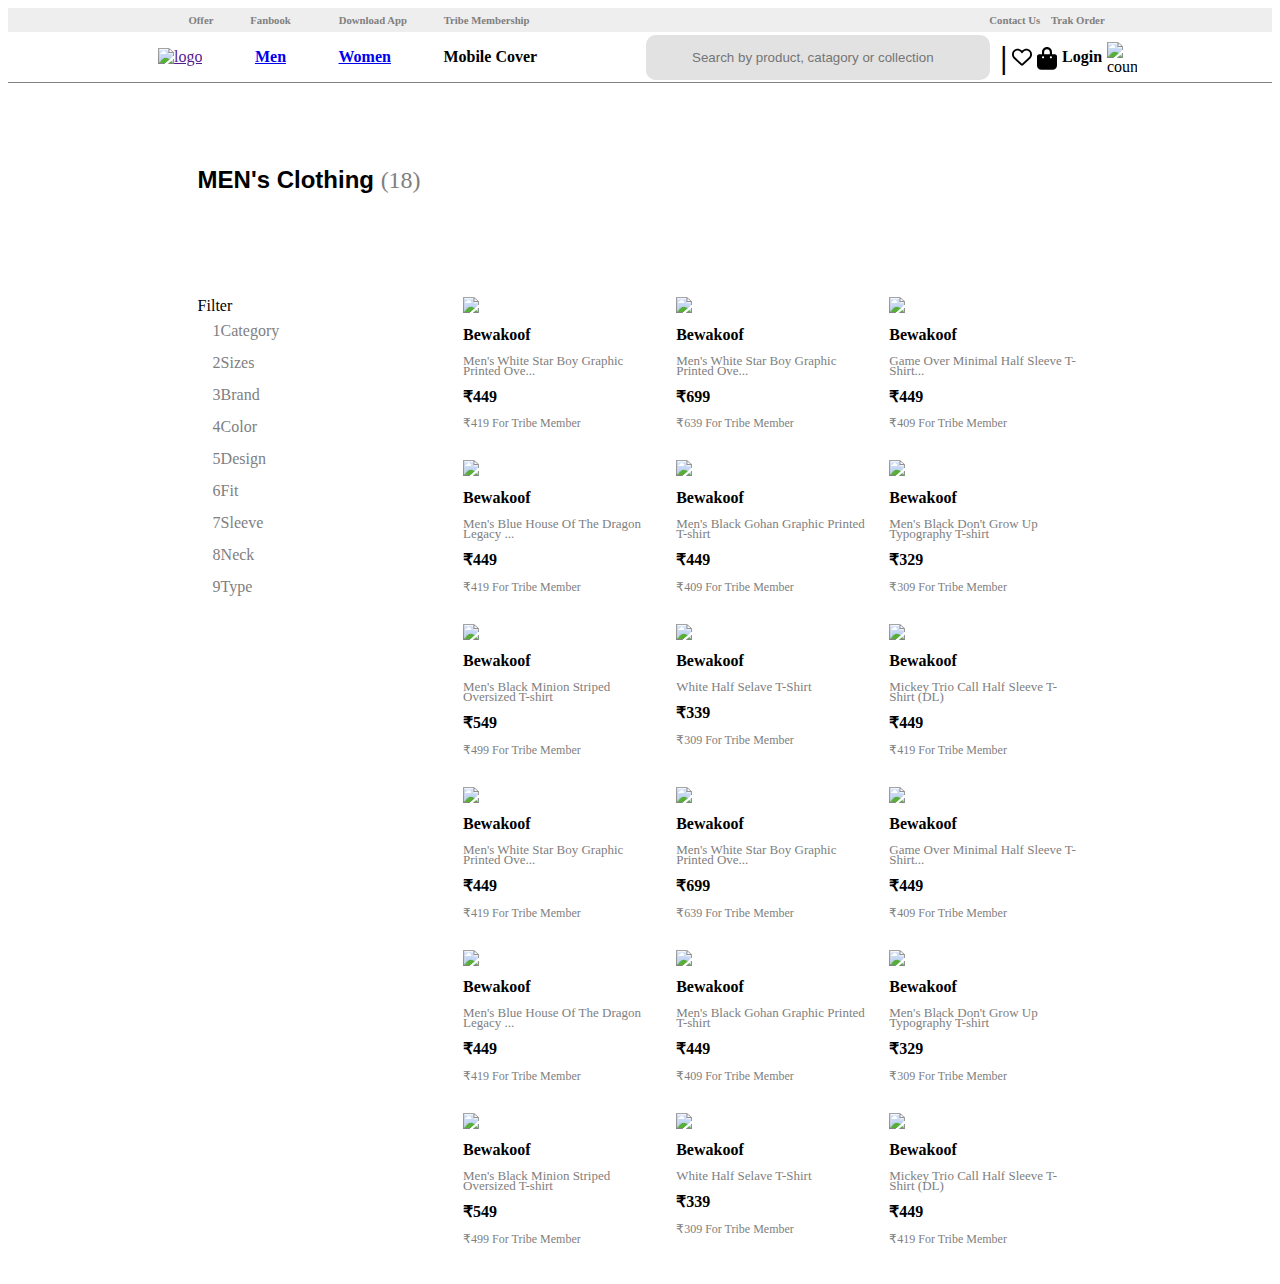
==== mens.html @ f60244cb "men and women page 80% done" ====
<!DOCTYPE html>
<html lang="en">
<head>
    <meta charset="UTF-8">
    <meta http-equiv="X-UA-Compatible" content="IE=edge">
    <meta name="viewport" content="width=device-width, initial-scale=1.0">
    <title>Mens Page</title>
    <link rel="stylesheet" href="navbar.css">
    <link rel="stylesheet" href="secondnavbar.css">
    <link rel="stylesheet" href="mens.css">
</head>

    <!-- navbar -->
<body>
    <div id="container1">
        <div>
            <h6>Offer</h6>
            <h6>Fanbook</h6>
            <h6> Download App</h6>
            <h6>Tribe Membership</h6>
        </div>
        <div>
            <h6>Contact Us</h6>
            <h6>Trak Order</h6>
        </div>
    </div>
    <div id="container">
        <div>
            <a href=""><img id="logo"  src="https://images.bewakoof.com/web/ic-desktop-normal-bwkf-logo.svg" alt="logo"></a>
            <h4 id="hower1"><a href="mens.html">Men</a></h4>
            <h4 id="hower2"><a href="women.html">Women</a></h4>
            <h4 id="hower3">Mobile Cover</h4>
        </div>
        <div>
            <form id="ab">
                <button type="submit"><img src="https://cdn2.iconfinder.com/data/icons/ios-7-icons/50/search-512.png" alt="" id="amd"></button>
                <input  type="text" placeholder=" Search by product, catagory or collection">
                
            </form>
            <h1>|</h1>
            <p class="icon"><svg xmlns="http://www.w3.org/2000/svg" viewBox="0 0 512 512"><!--! Font Awesome Pro 6.2.0 by @fontawesome - https://fontawesome.com License - https://fontawesome.com/license (Commercial License) Copyright 2022 Fonticons, Inc. --><path d="M244 84L255.1 96L267.1 84.02C300.6 51.37 347 36.51 392.6 44.1C461.5 55.58 512 115.2 512 185.1V190.9C512 232.4 494.8 272.1 464.4 300.4L283.7 469.1C276.2 476.1 266.3 480 256 480C245.7 480 235.8 476.1 228.3 469.1L47.59 300.4C17.23 272.1 0 232.4 0 190.9V185.1C0 115.2 50.52 55.58 119.4 44.1C164.1 36.51 211.4 51.37 244 84C243.1 84 244 84.01 244 84L244 84zM255.1 163.9L210.1 117.1C188.4 96.28 157.6 86.4 127.3 91.44C81.55 99.07 48 138.7 48 185.1V190.9C48 219.1 59.71 246.1 80.34 265.3L256 429.3L431.7 265.3C452.3 246.1 464 219.1 464 190.9V185.1C464 138.7 430.4 99.07 384.7 91.44C354.4 86.4 323.6 96.28 301.9 117.1L255.1 163.9z"/></svg></p>
            <p class="icon"><svg xmlns="http://www.w3.org/2000/svg" viewBox="0 0 448 512"><!--! Font Awesome Pro 6.2.0 by @fontawesome - https://fontawesome.com License - https://fontawesome.com/license (Commercial License) Copyright 2022 Fonticons, Inc. --><path d="M160 112c0-35.3 28.7-64 64-64s64 28.7 64 64v48H160V112zm-48 48H48c-26.5 0-48 21.5-48 48V416c0 53 43 96 96 96H352c53 0 96-43 96-96V208c0-26.5-21.5-48-48-48H336V112C336 50.1 285.9 0 224 0S112 50.1 112 112v48zm24 96c-13.3 0-24-10.7-24-24s10.7-24 24-24s24 10.7 24 24s-10.7 24-24 24zm200-24c0 13.3-10.7 24-24 24s-24-10.7-24-24s10.7-24 24-24s24 10.7 24 24z"/></svg></p>
           <h4>Login</h4>
           
           <img id="flag" src="https://images.bewakoof.com/web/india-flag-round-1639566913.png" alt="country origin">
        </div>
    </div>
    <h2>MEN's Clothing <span id="count"></span></h2>

    <div id="mainpage">
        <div id="list">Filter
            <ul>
                <li><a href="#">1Category</a>
                    
                <ul>
                    <li>submenu</li>
                    <li>submenu</li>
                    <li>Type</li>
                    <li>Type</li>
                </ul></li>
                <li><a href="#">2Sizes</a>
                <ul>
                    <li>submenu</li>
                    <li>submenu</li>
                    <li>Type</li>
                    <li>Type</li>
                </ul></li>
                <li><a href="#">3Brand</a>
                <ul>
                    <li>submenu</li>
                    <li>submenu</li>
                    <li>Type</li>
                    <li>Type</li>
                </ul></li>
                <li><a href="#">4Color</a>
                <ul>
                    <li>submenu</li>
                    <li>submenu</li>
                    <li>Type</li>
                    <li>Type</li>
                </ul></li>
                <li><a href="#">5Design</a>
                <ul>
                    <li>submenu</li>
                    <li>submenu</li>
                    <li>Type</li>
                    <li>Type</li>
                </ul></li>
                <li><a href="#">6Fit</a>
                <ul>
                    <li>submenu</li>
                    <li>submenu</li>
                    <li>Type</li>
                    <li>Type</li>
                </ul></li>
                <li><a href="#">7Sleeve</a>
                <ul>
                    <li>submenu</li>
                    <li>submenu</li>
                    <li>Type</li>
                    <li>Type</li>
                </ul></li>
                <li><a href="#">8Neck</a>
                <ul>
                    <li>submenu</li>
                    <li>submenu</li>
                    <li>Type</li>
                    <li>Type</li>
                </ul></li>
                <li><a href="#">9Type</a>
                <ul>
                    <li>submenu</li>
                    <li>submenu</li>
                    <li>Type</li>
                    <li>Type</li>
                </ul></li>
                
            </ul>
        </div>
        <div id="product"></div>
    </div>
    
    

</body>

</html>
<script src="mens.js"></script>
---- navbar.css ----
#container1{
    border: 0px solid red;
    height: 20px;
    display: flex;padding: 2px;
    justify-content: space-between;
    align-items: center;
    margin-top: 0%;
    background-color: #eeeeee;
    color: grey;
}
#container1>:nth-child(1){
    border: 0px solid blue;
    width: 30%;height: 100%;
    display: flex;
    justify-content: space-around;
    align-items: center;
    margin-left: 160px;
    text-decoration: none;
}


#container1>:nth-child(2){
    border: 0px solid blue;
    width: 10%;height: 100%;
    display: flex;
    justify-content: space-around;
    align-items: center;
    margin-right: 160px;
}
---- secondnavbar.css ----
#container{
    border: 0px solid red; width: 100%;height: 50px;
    display: flex; justify-content: space-between;
    border-bottom: 0.8px solid grey;
}
#container>:nth-child(1){
    border: 0px solid blue;
    width: 30%;height: auto;
    display: flex;justify-content: space-between;
    align-items: center; margin-left: 150px;
    
}
#logo{
    width: 150px;height: 60px;
    max-width: 150px;
}
.icon{
    width: 20px;height: 20px;
  
}

#ab{
    border: 0px solid blue;
    width: 100%;height: 90%;
    max-width: fit-content;
    background-color: rgb(226, 226, 226);
    display: flex;border-radius: 10px;
    margin: 5px;
}
#ab button{
    border: 0px solid;border-radius: 10px;
    width: 40px;height: 100%;
    background-color: rgb(226, 226, 226);
}
#ab input{
    background: transparent; width: 300px;
    border: 0px; flex: 1;outline: none;
}

#amd{
    width: 15px;height: 10px;
}




#container>:nth-child(2){
    border: 0px solid red;
    width: 40%;display: flex;
    justify-content: space-evenly;
    margin-right: 130px;
    align-items: center;
}
#flag{
    width: 30px;height: 30px;
}

#hower1:hover{
    list-style: decimal-leading-zero;
}
---- mens.css ----
#mainpage{
    border: 0px solid red;
    width: 70%;margin: auto;
    margin-top: 5%;
    display: flex;padding: 20px;
    justify-content: space-between;
}
#list{
    width: 25%;height: 600px;
    border: 0px solid blue;
    /* background-color: #ECEFF1; */
}
/* #list>ul{
    
} */
#list ul{
    list-style: none;
    position: relative;
    margin: 0px;padding: 0px;
    border: 0px solid red;
    width: 100%; display:grid;
    grid-template-columns: repeat(1,1fr);
    grid-template-rows: repeat(auto);
}
#list ul a,li{
    text-decoration: none;
    color: grey;
    /* border-bottom: 1px solid;
    width: 100%;height: 30px; */
    line-height: 32px; padding: 0px 15px;
    display: block;
}
#list ul li{
    float: left;
    position: relative;
    margin: 0px;padding: 0px;
}

#list ul ul{
    position: absolute;
    background-color: greenyellow;
    top: 100%;left: 0; display: none;
}
#list ul ul li{
    float: none;
    width: 200px;
}
#list ul ul ul{
    top: 0px;
    left: 100%;
}

#list ul li:hover>ul{
    display: inline-block;
}


#mainpage>:nth-child(2){
    width: 70%;height: auto;
    border: 0px solid blue;

}
#product{
    display: grid;
    grid-template-columns: repeat(3,1fr);
    grid-template-rows: repeat(auto, auto);
    gap: 20px;
    line-height:0px; 
}
#product img{
    width: 100%;
    transition: 0.5s;
    line-height:0px; 
}
h4+p{
    font-size: 13px;
    line-height: 10px;
    color: gray;
}
#product>div :nth-child(5){
    font-size: 12px;
}
#product img:hover{
    transform:scale(1.1);
    z-index: 2;
}
#container+h2{
    width: 70%;margin: auto;
    border: 0px solid red;
    margin-top: 5%;padding: 20px;
    font-family:sans-serif;
    font-weight: 500px;
}
#count{
    color: gray;
    font-family:Cambria, Cochin, Georgia, Times, 'Times New Roman', serif;
    font-weight: lighter;
}
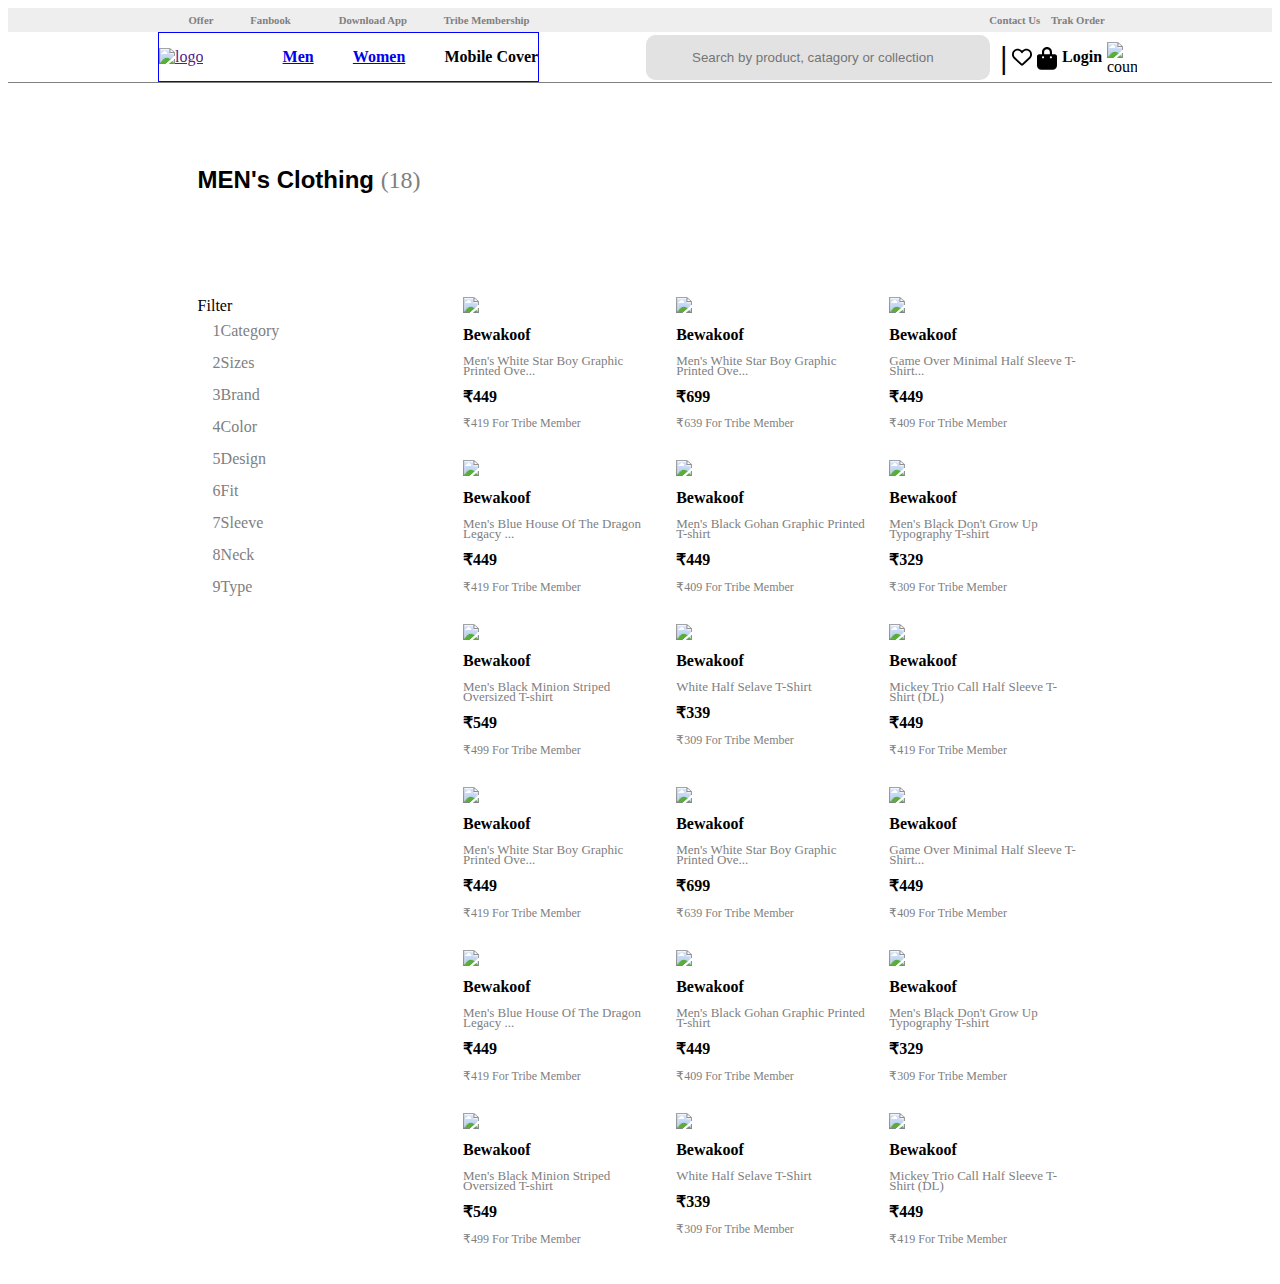
==== commit 42dd9278: "change" ====
--- a/mens.html
+++ b/mens.html
@@ -27,7 +27,7 @@
     <div id="container">
         <div>
             <a href=""><img id="logo"  src="https://images.bewakoof.com/web/ic-desktop-normal-bwkf-logo.svg" alt="logo"></a>
-            <h4 id="hower1"><a href="mens.html">Men</a></h4>
+            <h4 id="hower1"><ul><a href="mens.html">Men</a></ul></h4>
             <h4 id="hower2"><a href="women.html">Women</a></h4>
             <h4 id="hower3">Mobile Cover</h4>
         </div>
--- a/secondnavbar.css
+++ b/secondnavbar.css
@@ -4,7 +4,7 @@
     border-bottom: 0.8px solid grey;
 }
 #container>:nth-child(1){
-    border: 0px solid blue;
+    border: 1px solid blue;
     width: 30%;height: auto;
     display: flex;justify-content: space-between;
     align-items: center; margin-left: 150px;
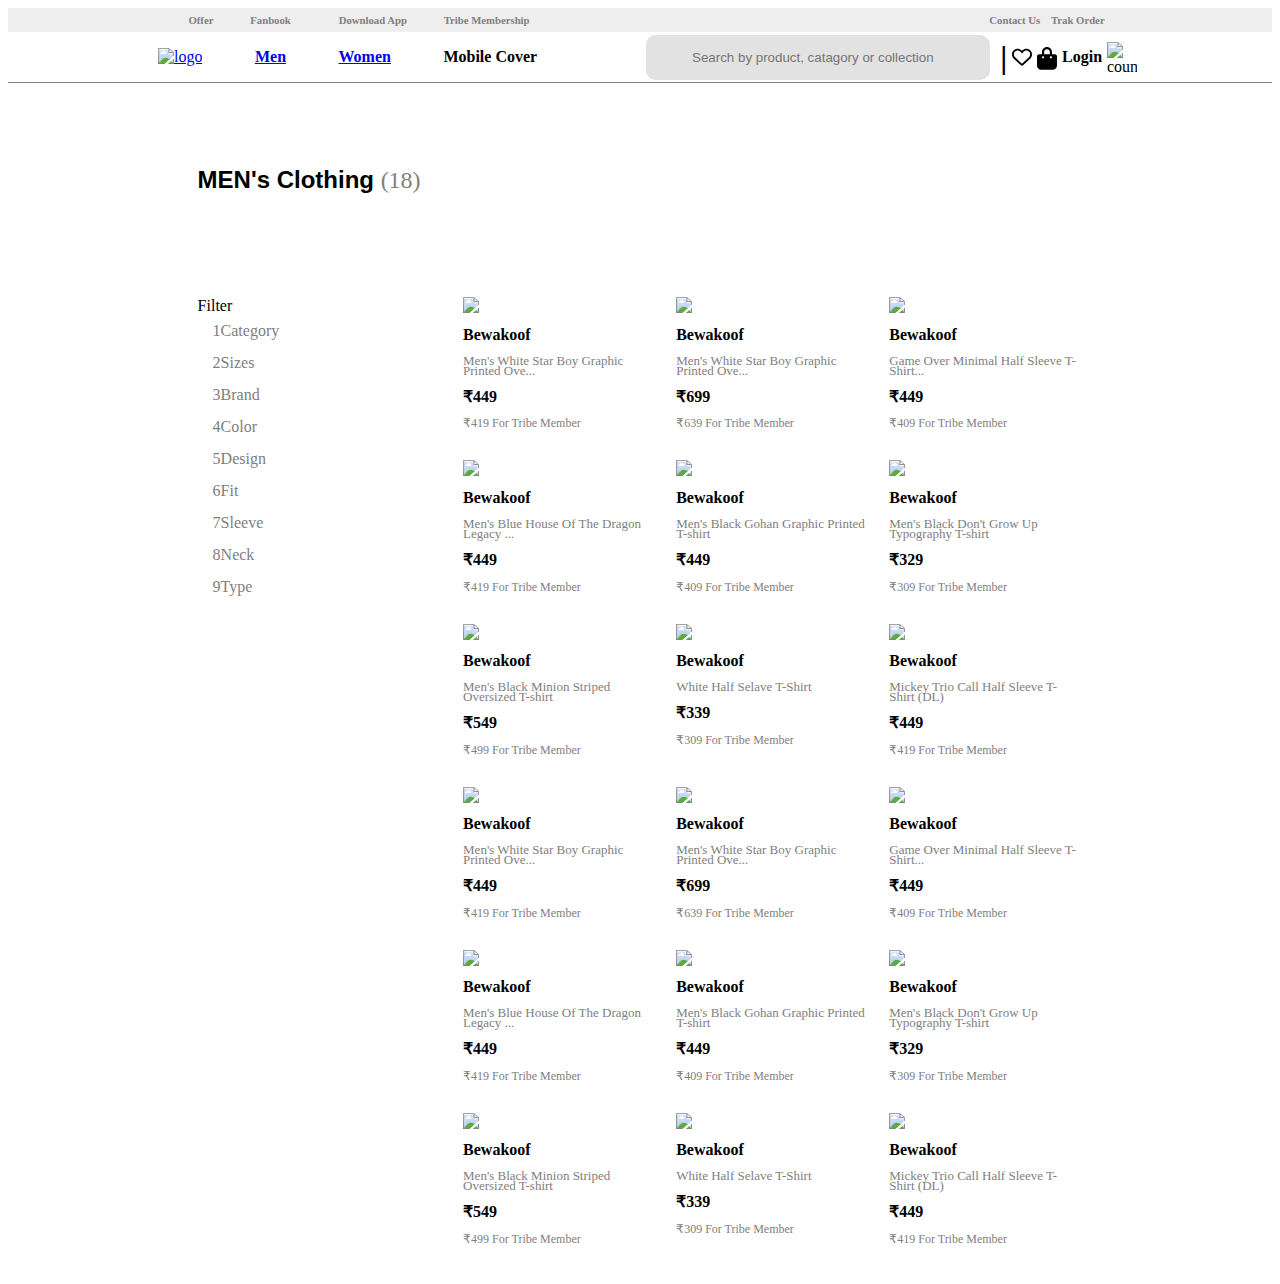
==== commit ef204ba7: "done" ====
--- a/mens.html
+++ b/mens.html
@@ -10,8 +10,9 @@
     <link rel="stylesheet" href="mens.css">
 </head>
 
-    <!-- navbar -->
+   
 <body>
+     <!-- navbar -->
     <div id="container1">
         <div>
             <h6>Offer</h6>
@@ -26,8 +27,8 @@
     </div>
     <div id="container">
         <div>
-            <a href=""><img id="logo"  src="https://images.bewakoof.com/web/ic-desktop-normal-bwkf-logo.svg" alt="logo"></a>
-            <h4 id="hower1"><ul><a href="mens.html">Men</a></ul></h4>
+            <a href="index.html"><img id="logo"  src="https://images.bewakoof.com/web/ic-desktop-normal-bwkf-logo.svg" alt="logo"></a>
+            <h4 id="hower1"><a href="mens.html">Men</a></h4>
             <h4 id="hower2"><a href="women.html">Women</a></h4>
             <h4 id="hower3">Mobile Cover</h4>
         </div>
--- a/secondnavbar.css
+++ b/secondnavbar.css
@@ -4,7 +4,7 @@
     border-bottom: 0.8px solid grey;
 }
 #container>:nth-child(1){
-    border: 1px solid blue;
+    border: 0px solid blue;
     width: 30%;height: auto;
     display: flex;justify-content: space-between;
     align-items: center; margin-left: 150px;
